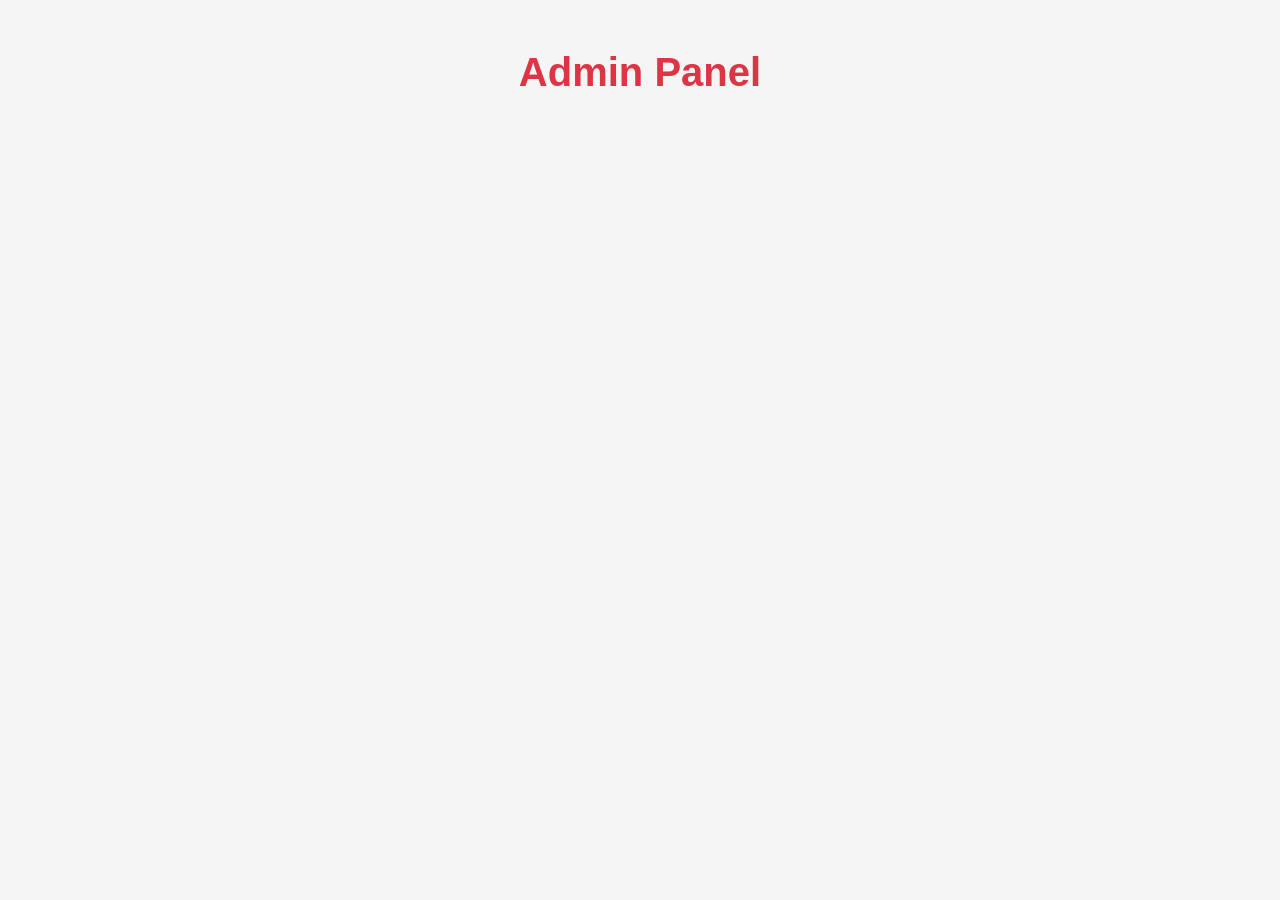
==== admin.html @ 6ebea358 "Initial project setup" ====
<!DOCTYPE html>
<html lang="en">
<head>
    <meta charset="UTF-8">
    <meta name="viewport" content="width=device-width, initial-scale=1.0">
    <title>Admin Panel</title>

    <link href="https://cdn.jsdelivr.net/npm/bootstrap@5.3.3/dist/css/bootstrap.min.css" rel="stylesheet">

    <link rel="stylesheet" href="style.css">
</head>
<body>

    <h1 class="text-center mt-5 text-danger">
        Admin Panel
    </h1>

    <script src="admin.js"></script>
</body>
</html>
---- style.css ----
body{
    background-color: #f5f5f5;
    font-family: Arial, sans-serif;
}

h1{
    font-weight: bold;
}
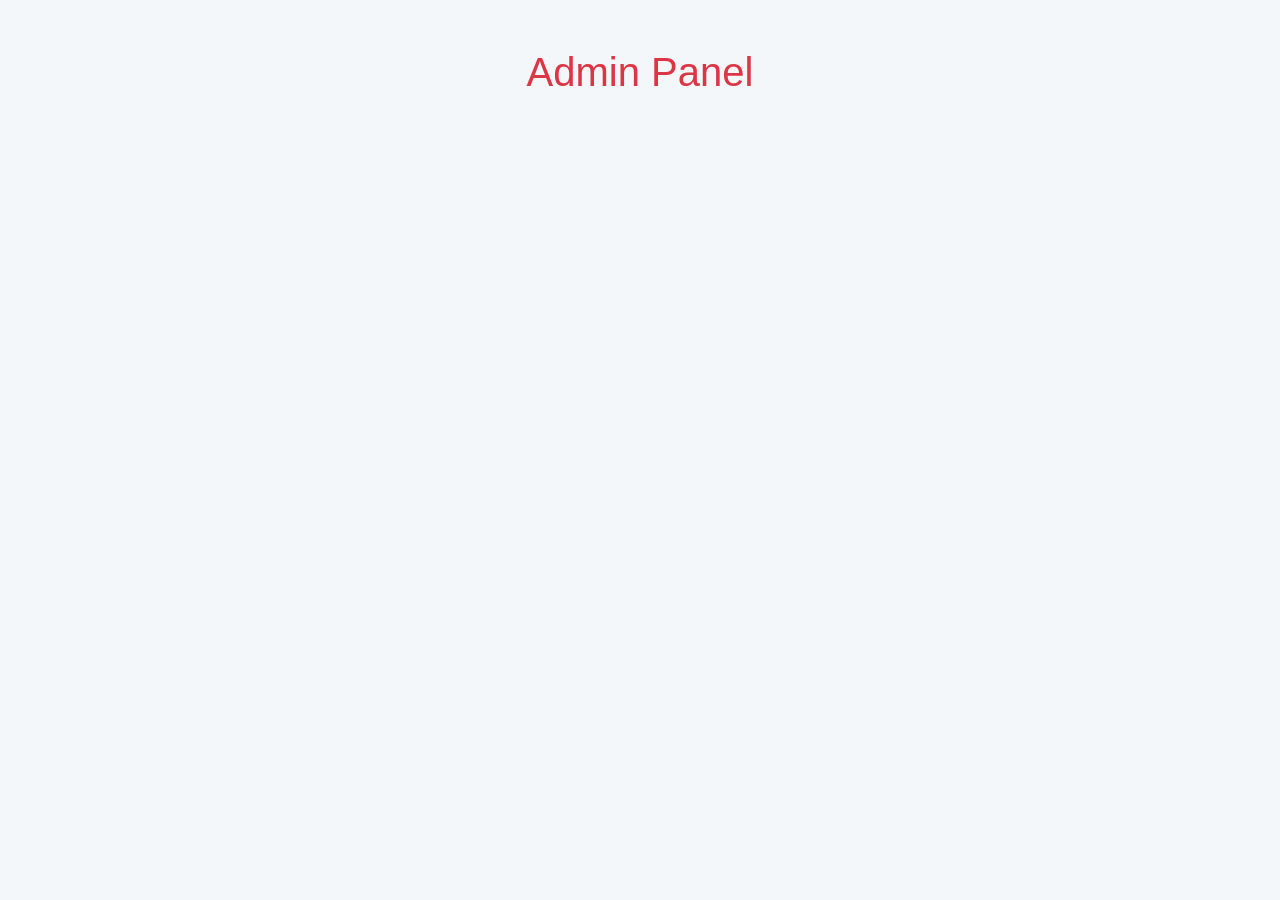
==== commit e0b63ae2: "Added admin panel and delete feature" ====
--- a/admin.html
+++ b/admin.html
@@ -11,10 +11,19 @@
 </head>
 <body>
 
-    <h1 class="text-center mt-5 text-danger">
+<div class="container mt-5">
+
+    <h1 class="text-center text-danger mb-4">
         Admin Panel
     </h1>
 
-    <script src="admin.js"></script>
+    <div class="row" id="adminHabitList">
+
+    </div>
+
+</div>
+
+<script src="admin.js"></script>
+
 </body>
 </html>
--- a/style.css
+++ b/style.css
@@ -1,8 +1,38 @@
 body{
-    background-color: #f5f5f5;
+    background-color: #f4f7fa;
     font-family: Arial, sans-serif;
 }
 
-h1{
-    font-weight: bold;
+/* HERO SECTION */
+
+.hero-section{
+    height: 80vh;
+    background: linear-gradient(rgba(0,0,0,0.6), rgba(0,0,0,0.6)),
+    url('https://images.unsplash.com/photo-1517836357463-d25dfeac3438');
+
+    background-size: cover;
+    background-position: center;
+}
+
+/* CARD */
+
+.card{
+    border: none;
+    border-radius: 15px;
+}
+
+/* HABIT CARD */
+
+.habit-card{
+    transition: 0.3s;
+}
+
+.habit-card:hover{
+    transform: translateY(-5px);
+}.admin-card{
+    transition:0.3s;
+}
+
+.admin-card:hover{
+    transform:translateY(-5px);
 }
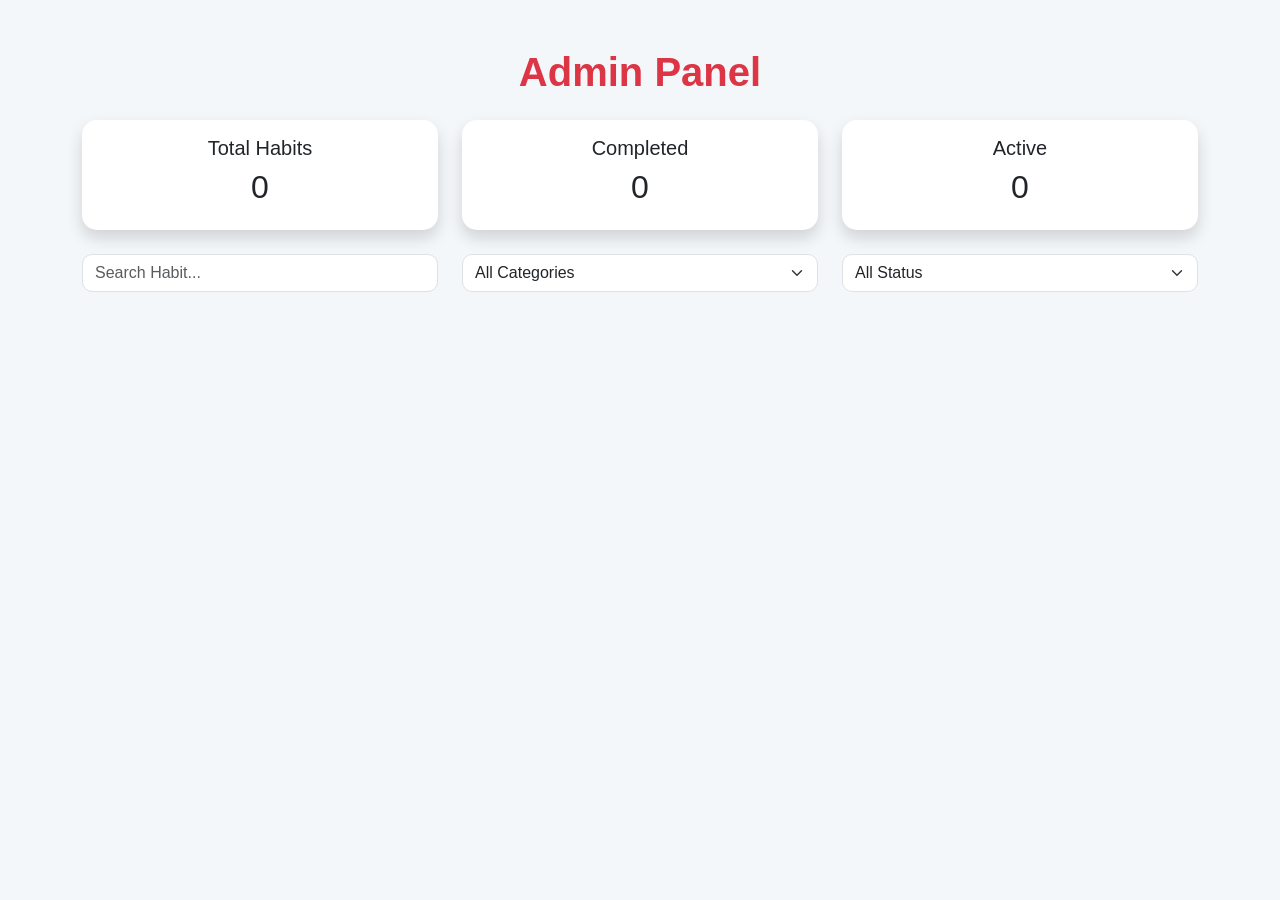
==== commit d8e44979: "Added statistics dashboard" ====
--- a/admin.html
+++ b/admin.html
@@ -9,6 +9,7 @@
 
     <link rel="stylesheet" href="style.css">
 </head>
+
 <body>
 
 <div class="container mt-5">
@@ -16,6 +17,67 @@
     <h1 class="text-center text-danger mb-4">
         Admin Panel
     </h1>
+
+    <!-- Statistics Cards -->
+
+    <div class="row mb-4">
+
+        <div class="col-md-4">
+            <div class="card shadow text-center p-3">
+                <h5>Total Habits</h5>
+                <h2 id="totalHabits">0</h2>
+            </div>
+        </div>
+
+        <div class="col-md-4">
+            <div class="card shadow text-center p-3">
+                <h5>Completed</h5>
+                <h2 id="completedHabits">0</h2>
+            </div>
+        </div>
+
+        <div class="col-md-4">
+            <div class="card shadow text-center p-3">
+                <h5>Active</h5>
+                <h2 id="activeHabits">0</h2>
+            </div>
+        </div>
+
+    </div>
+
+    <!-- Search & Filters -->
+
+    <div class="row mb-4">
+
+        <div class="col-md-4 mb-2">
+            <input
+                type="text"
+                id="searchInput"
+                class="form-control"
+                placeholder="Search Habit..."
+            >
+        </div>
+
+        <div class="col-md-4 mb-2">
+            <select id="categoryFilter" class="form-select">
+                <option value="">All Categories</option>
+                <option value="Fitness">Fitness</option>
+                <option value="Study">Study</option>
+                <option value="Health">Health</option>
+            </select>
+        </div>
+
+        <div class="col-md-4 mb-2">
+            <select id="statusFilter" class="form-select">
+                <option value="">All Status</option>
+                <option value="Active">Active</option>
+                <option value="Completed">Completed</option>
+            </select>
+        </div>
+
+    </div>
+
+    <!-- Habit Cards -->
 
     <div class="row" id="adminHabitList">
 
--- a/style.css
+++ b/style.css
@@ -7,21 +7,24 @@
 
 .hero-section{
     height: 80vh;
-    background: linear-gradient(rgba(0,0,0,0.6), rgba(0,0,0,0.6)),
+    background: linear-gradient(
+        rgba(0,0,0,0.6),
+        rgba(0,0,0,0.6)
+    ),
     url('https://images.unsplash.com/photo-1517836357463-d25dfeac3438');
 
     background-size: cover;
     background-position: center;
 }
 
-/* CARD */
+/* GENERAL CARD */
 
 .card{
     border: none;
     border-radius: 15px;
 }
 
-/* HABIT CARD */
+/* USER HABIT CARD */
 
 .habit-card{
     transition: 0.3s;
@@ -29,10 +32,41 @@
 
 .habit-card:hover{
     transform: translateY(-5px);
-}.admin-card{
-    transition:0.3s;
+}
+
+/* ADMIN CARD */
+
+.admin-card{
+    transition: 0.3s;
+    border-radius: 15px;
 }
 
 .admin-card:hover{
-    transform:translateY(-5px);
+    transform: translateY(-5px);
+}
+
+/* BUTTONS */
+
+.btn{
+    border-radius: 10px;
+}
+
+/* ADMIN TITLE */
+
+h1{
+    font-weight: bold;
+}
+
+/* SEARCH & FILTERS */
+
+.form-control,
+.form-select{
+    border-radius: 10px;
+}
+
+/* CARD TEXT */
+
+.card-body h4{
+    font-weight: bold;
+    margin-bottom: 15px;
 }
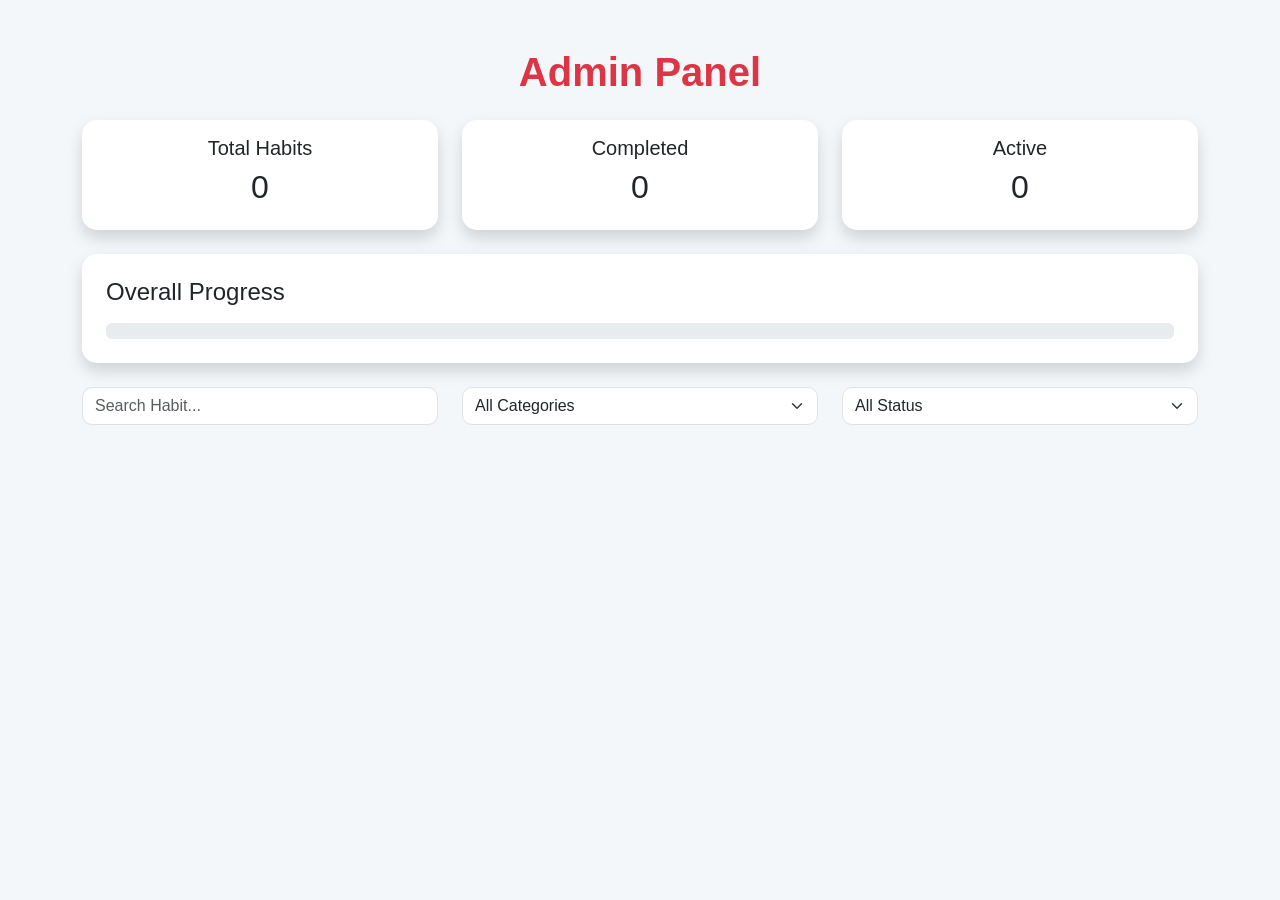
==== commit 6b13b838: "Added statistics dashboard" ====
--- a/admin.html
+++ b/admin.html
@@ -44,6 +44,26 @@
         </div>
 
     </div>
+    <div class="card shadow p-4 mb-4">
+
+    <h4 class="mb-3">
+        Overall Progress
+    </h4>
+
+    <div class="progress">
+
+        <div
+            id="progressBar"
+            class="progress-bar"
+            role="progressbar"
+            style="width: 0%;"
+        >
+            0%
+        </div>
+
+    </div>
+
+</div>
 
     <!-- Search & Filters -->
 
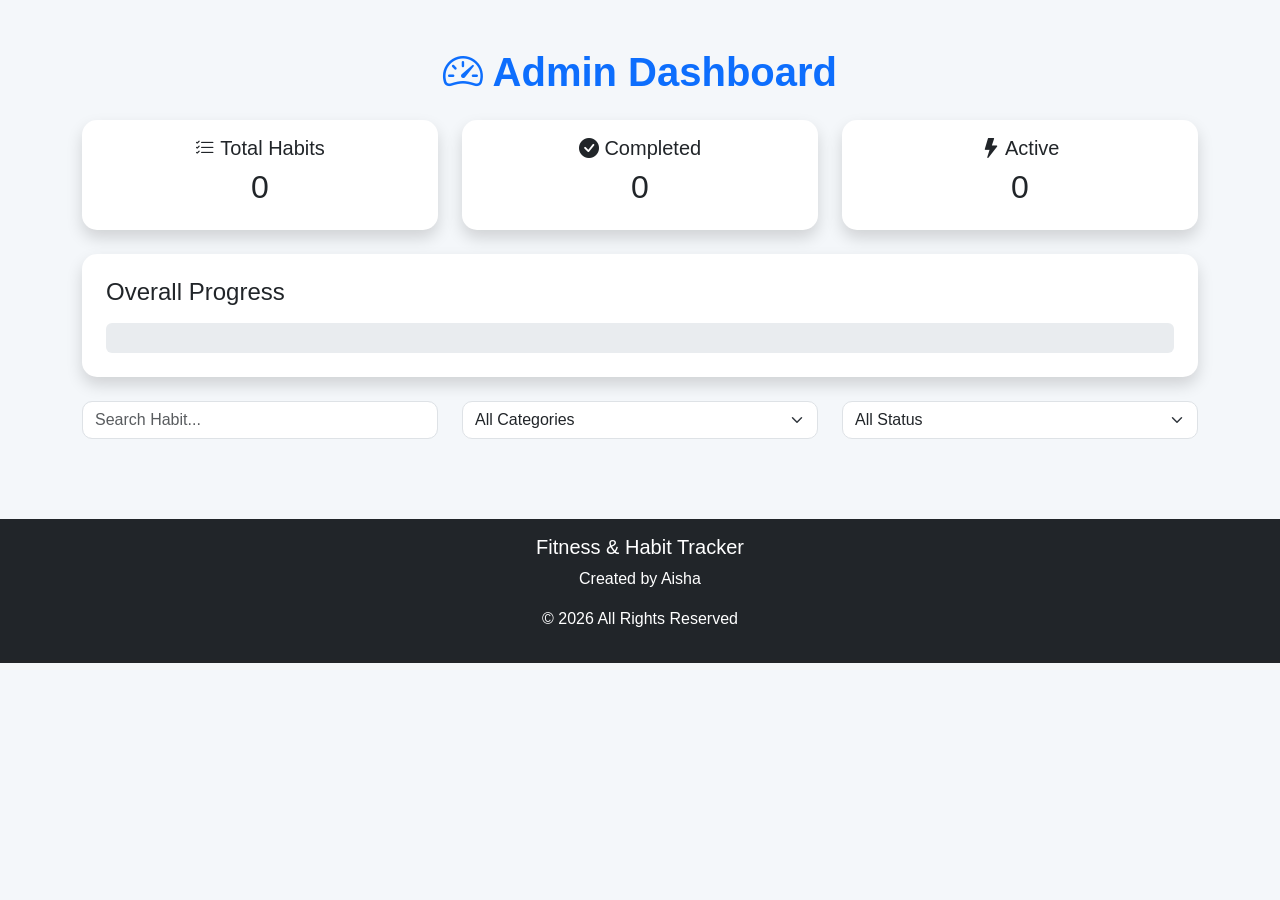
==== commit cc6ccdfe: "Added edit habit feature" ====
--- a/admin.html
+++ b/admin.html
@@ -8,15 +8,21 @@
     <link href="https://cdn.jsdelivr.net/npm/bootstrap@5.3.3/dist/css/bootstrap.min.css" rel="stylesheet">
 
     <link rel="stylesheet" href="style.css">
+    <link rel="stylesheet"
+href="https://cdn.jsdelivr.net/npm/bootstrap-icons@1.11.3/font/bootstrap-icons.min.css">
 </head>
 
 <body>
 
 <div class="container mt-5">
 
-    <h1 class="text-center text-danger mb-4">
-        Admin Panel
-    </h1>
+   <h1 class="text-center text-primary mb-4">
+
+    <i class="bi bi-speedometer2"></i>
+
+    Admin Dashboard
+
+</h1>
 
     <!-- Statistics Cards -->
 
@@ -24,21 +30,30 @@
 
         <div class="col-md-4">
             <div class="card shadow text-center p-3">
-                <h5>Total Habits</h5>
+                <h5>
+    <i class="bi bi-list-check"></i>
+    Total Habits
+</h5>
                 <h2 id="totalHabits">0</h2>
             </div>
         </div>
 
         <div class="col-md-4">
             <div class="card shadow text-center p-3">
-                <h5>Completed</h5>
+               <h5>
+    <i class="bi bi-check-circle-fill"></i>
+    Completed
+</h5>
                 <h2 id="completedHabits">0</h2>
             </div>
         </div>
 
         <div class="col-md-4">
             <div class="card shadow text-center p-3">
-                <h5>Active</h5>
+               <h5>
+    <i class="bi bi-lightning-fill"></i>
+    Active
+</h5>
                 <h2 id="activeHabits">0</h2>
             </div>
         </div>
@@ -106,6 +121,18 @@
 </div>
 
 <script src="admin.js"></script>
+<footer class="bg-dark text-white text-center p-3 mt-5">
 
+    <h5>Fitness & Habit Tracker</h5>
+
+    <p>
+        Created by Aisha
+    </p>
+
+    <p>
+        © 2026 All Rights Reserved
+    </p>
+
+</footer>
 </body>
 </html>
--- a/style.css
+++ b/style.css
@@ -69,4 +69,24 @@
 .card-body h4{
     font-weight: bold;
     margin-bottom: 15px;
+}
+footer{
+    margin-top:50px;
+}
+
+.progress{
+    height:30px;
+}
+
+.progress-bar{
+    font-size:16px;
+    font-weight:bold;
+}
+
+.card{
+    transition:0.3s;
+}
+
+.card:hover{
+    transform:translateY(-5px);
 }
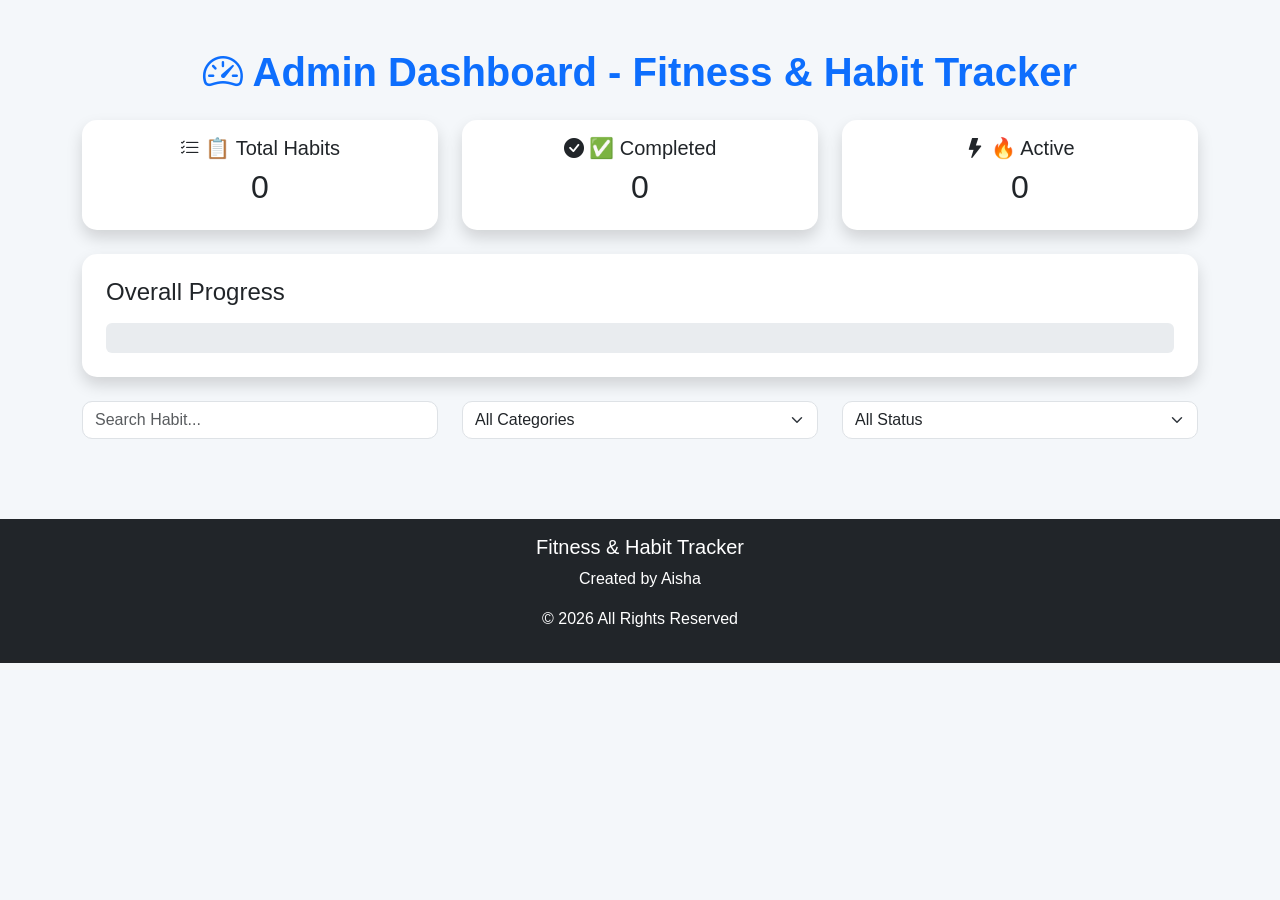
==== commit 1f057332: "Final project improvements and documentation" ====
--- a/admin.html
+++ b/admin.html
@@ -20,7 +20,7 @@
 
     <i class="bi bi-speedometer2"></i>
 
-    Admin Dashboard
+    Admin Dashboard - Fitness & Habit Tracker
 
 </h1>
 
@@ -32,7 +32,7 @@
             <div class="card shadow text-center p-3">
                 <h5>
     <i class="bi bi-list-check"></i>
-    Total Habits
+   📋 Total Habits
 </h5>
                 <h2 id="totalHabits">0</h2>
             </div>
@@ -42,7 +42,7 @@
             <div class="card shadow text-center p-3">
                <h5>
     <i class="bi bi-check-circle-fill"></i>
-    Completed
+   ✅ Completed
 </h5>
                 <h2 id="completedHabits">0</h2>
             </div>
@@ -52,7 +52,7 @@
             <div class="card shadow text-center p-3">
                <h5>
     <i class="bi bi-lightning-fill"></i>
-    Active
+   🔥 Active
 </h5>
                 <h2 id="activeHabits">0</h2>
             </div>
--- a/style.css
+++ b/style.css
@@ -89,4 +89,11 @@
 
 .card:hover{
     transform:translateY(-5px);
+}
+.btn{
+    transition:0.3s;
+}
+
+.btn:hover{
+    transform:scale(1.05);
 }
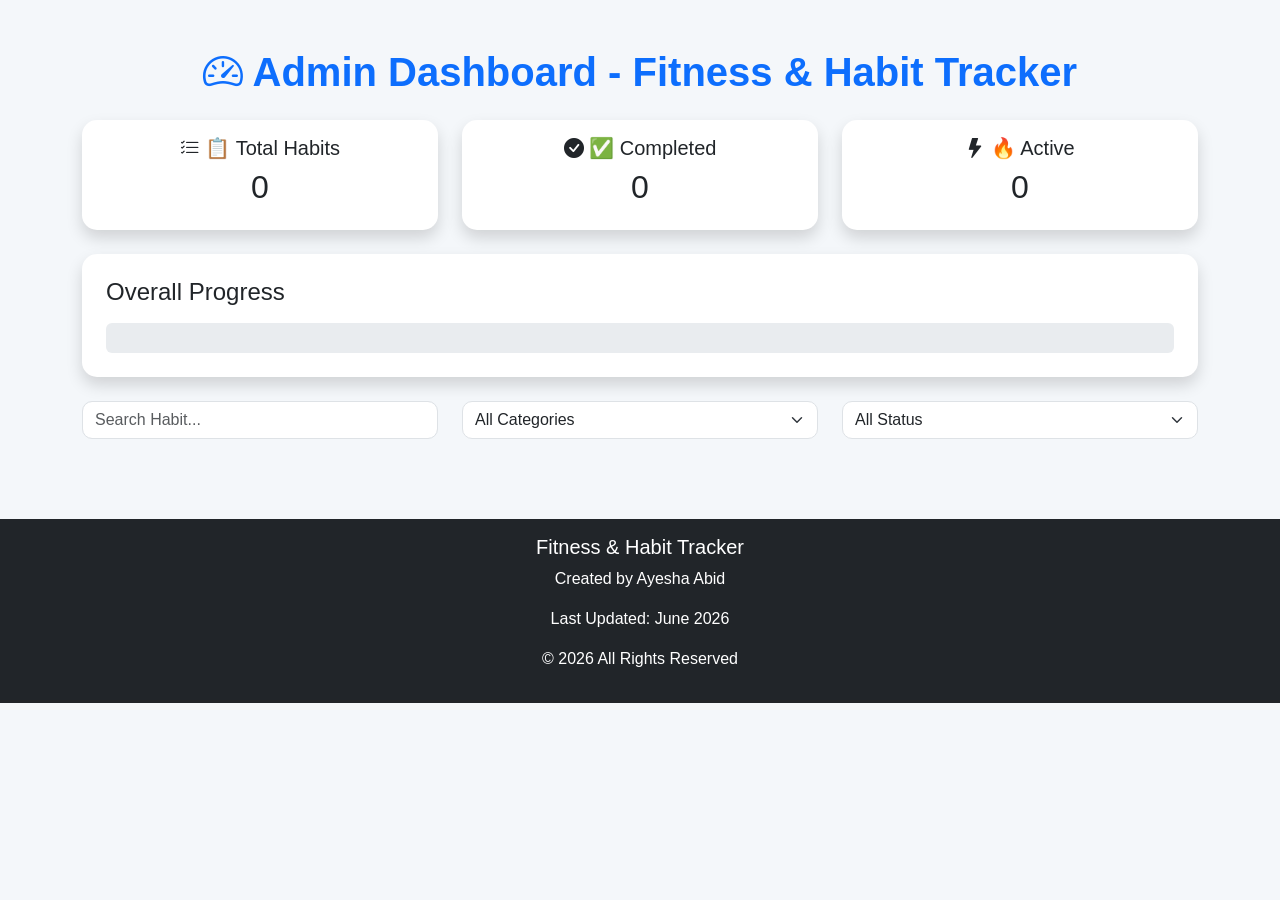
==== commit e4e838cc: "Added final README and project documentation" ====
--- a/admin.html
+++ b/admin.html
@@ -126,13 +126,15 @@
     <h5>Fitness & Habit Tracker</h5>
 
     <p>
-        Created by Aisha
+        Created by Ayesha Abid
+    </p>
+
+    <p>
+        Last Updated: June 2026
     </p>
 
     <p>
         © 2026 All Rights Reserved
     </p>
 
-</footer>
-</body>
-</html>+</footer>
